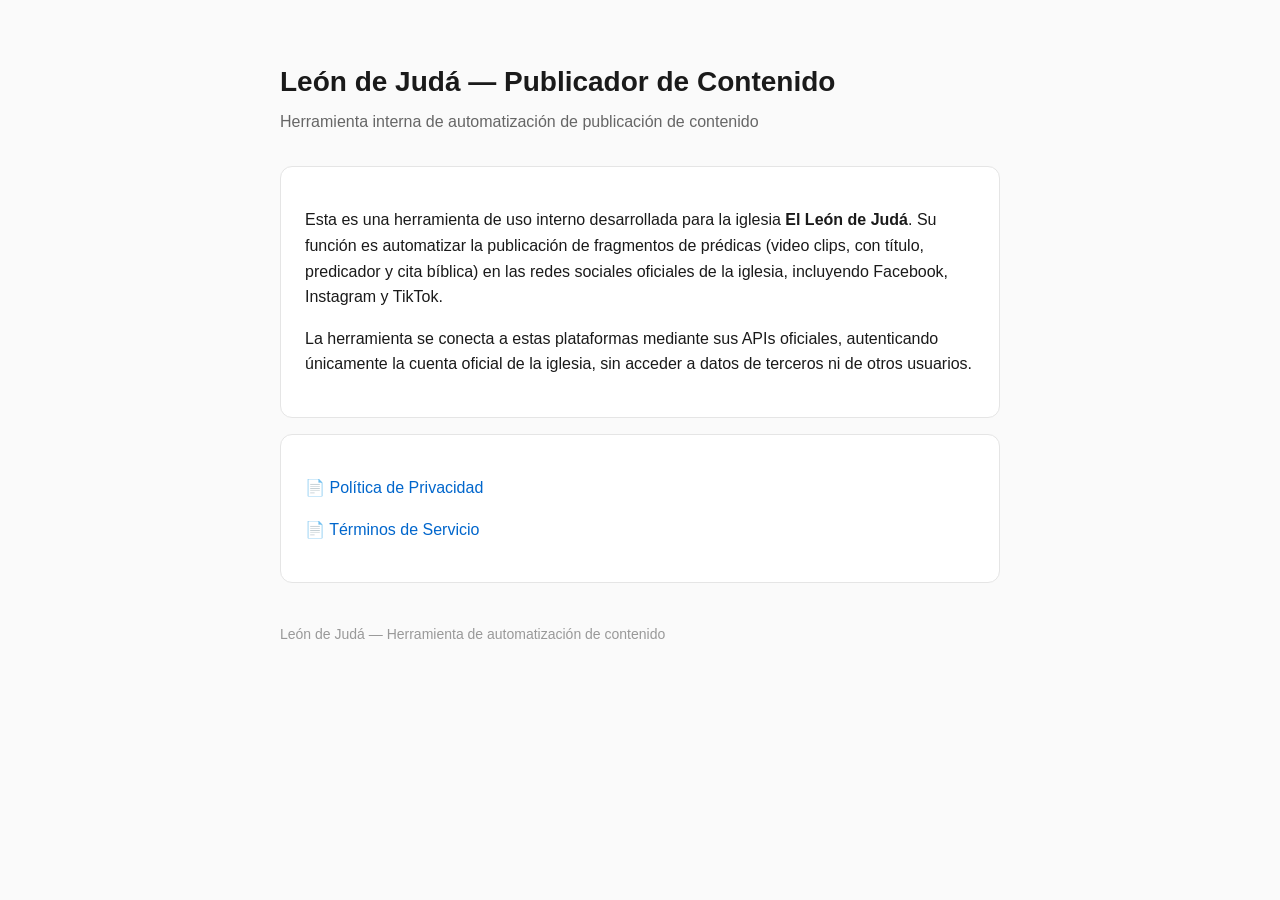
==== index.html @ a3dd4666 "Add files via upload" ====
<!DOCTYPE html>
<html lang="es">
<head>
<meta charset="UTF-8">
<meta name="viewport" content="width=device-width, initial-scale=1.0">
<title>León de Judá - Publicador de Contenido</title>
<style>
  body {
    font-family: -apple-system, BlinkMacSystemFont, "Segoe UI", Roboto, Helvetica, Arial, sans-serif;
    max-width: 720px;
    margin: 60px auto;
    padding: 0 24px;
    line-height: 1.6;
    color: #1a1a1a;
    background: #fafafa;
  }
  h1 { font-size: 28px; margin-bottom: 4px; }
  .subtitle { color: #666; margin-top: 0; margin-bottom: 32px; }
  .card {
    background: white;
    border: 1px solid #e5e5e5;
    border-radius: 12px;
    padding: 24px;
    margin-bottom: 16px;
  }
  a { color: #0066cc; text-decoration: none; }
  a:hover { text-decoration: underline; }
  footer { margin-top: 40px; color: #999; font-size: 14px; }
</style>
</head>
<body>
  <h1>León de Judá — Publicador de Contenido</h1>
  <p class="subtitle">Herramienta interna de automatización de publicación de contenido</p>

  <div class="card">
    <p>
      Esta es una herramienta de uso interno desarrollada para la iglesia
      <strong>El León de Judá</strong>. Su función es automatizar la publicación de
      fragmentos de prédicas (video clips, con título, predicador y cita bíblica)
      en las redes sociales oficiales de la iglesia, incluyendo Facebook, Instagram
      y TikTok.
    </p>
    <p>
      La herramienta se conecta a estas plataformas mediante sus APIs oficiales,
      autenticando únicamente la cuenta oficial de la iglesia, sin acceder a datos
      de terceros ni de otros usuarios.
    </p>
  </div>

  <div class="card">
    <p>📄 <a href="privacy-policy.html">Política de Privacidad</a></p>
    <p>📄 <a href="terms-of-service.html">Términos de Servicio</a></p>
  </div>

  <footer>
    León de Judá — Herramienta de automatización de contenido
  </footer>
</body>
</html>
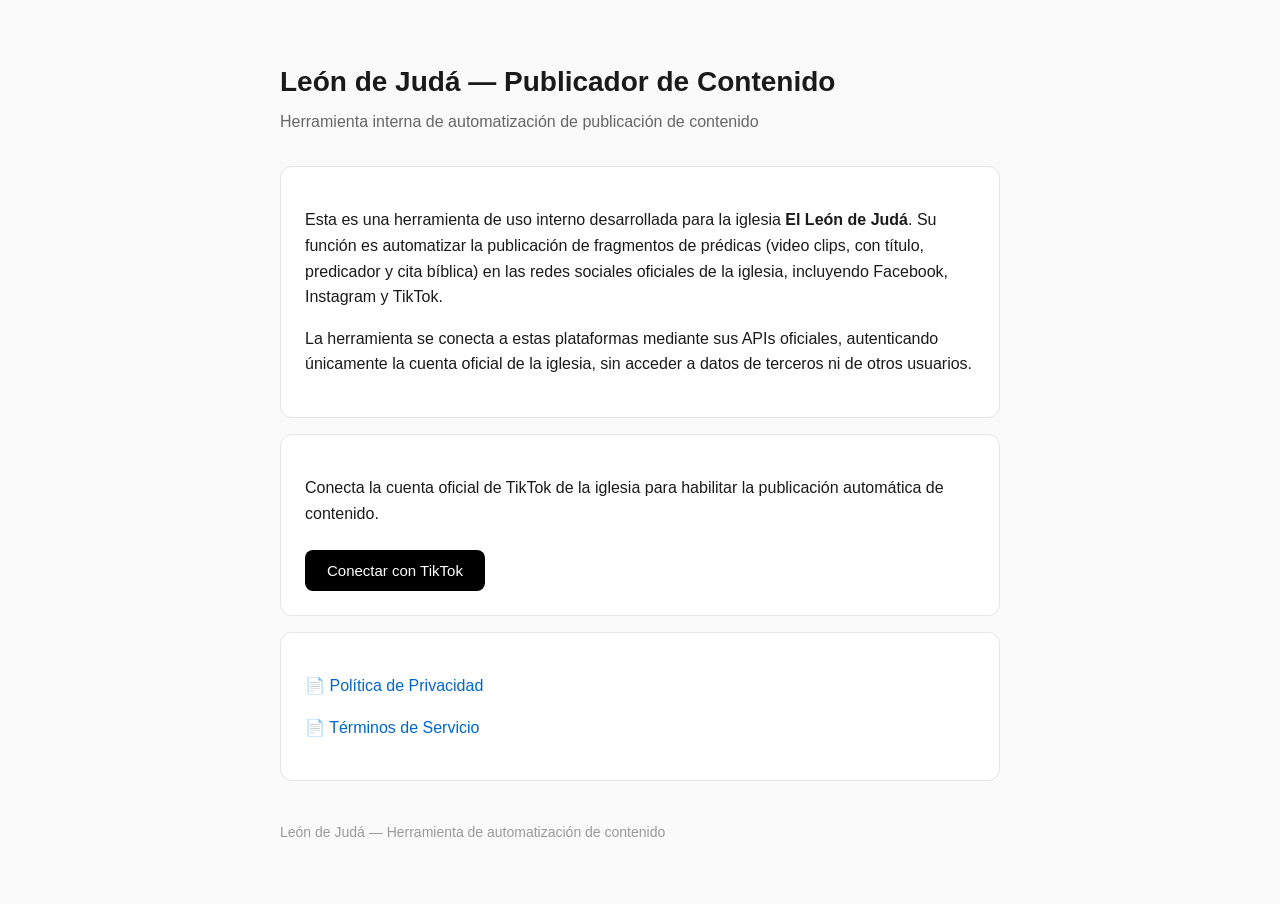
==== commit 6cb05b04: "Add files via upload" ====
--- a/index.html
+++ b/index.html
@@ -48,6 +48,13 @@
   </div>
 
   <div class="card">
+    <p>Conecta la cuenta oficial de TikTok de la iglesia para habilitar la publicación automática de contenido.</p>
+    <button id="tiktokBtn" style="background:#000;color:#fff;border:none;padding:12px 22px;border-radius:8px;font-size:15px;cursor:pointer;margin-top:8px;">
+      Conectar con TikTok
+    </button>
+  </div>
+
+  <div class="card">
     <p>📄 <a href="privacy-policy.html">Política de Privacidad</a></p>
     <p>📄 <a href="terms-of-service.html">Términos de Servicio</a></p>
   </div>
@@ -55,5 +62,16 @@
   <footer>
     León de Judá — Herramienta de automatización de contenido
   </footer>
+
+  <script>
+    document.getElementById('tiktokBtn').addEventListener('click', function() {
+      const clientKey = 'sbawjw6a4rzqgv8m77'; // Client Key del Sandbox (no es secreto)
+      const redirectUri = 'https://diegustmh-coder.github.io/leon-de-juda-tiktok/callback.html';
+      const scope = 'user.info.basic,video.publish';
+      const state = Math.random().toString(36).substring(2, 15);
+      const url = `https://www.tiktok.com/v2/auth/authorize/?client_key=${clientKey}&scope=${scope}&response_type=code&redirect_uri=${encodeURIComponent(redirectUri)}&state=${state}`;
+      window.location.href = url;
+    });
+  </script>
 </body>
 </html>
